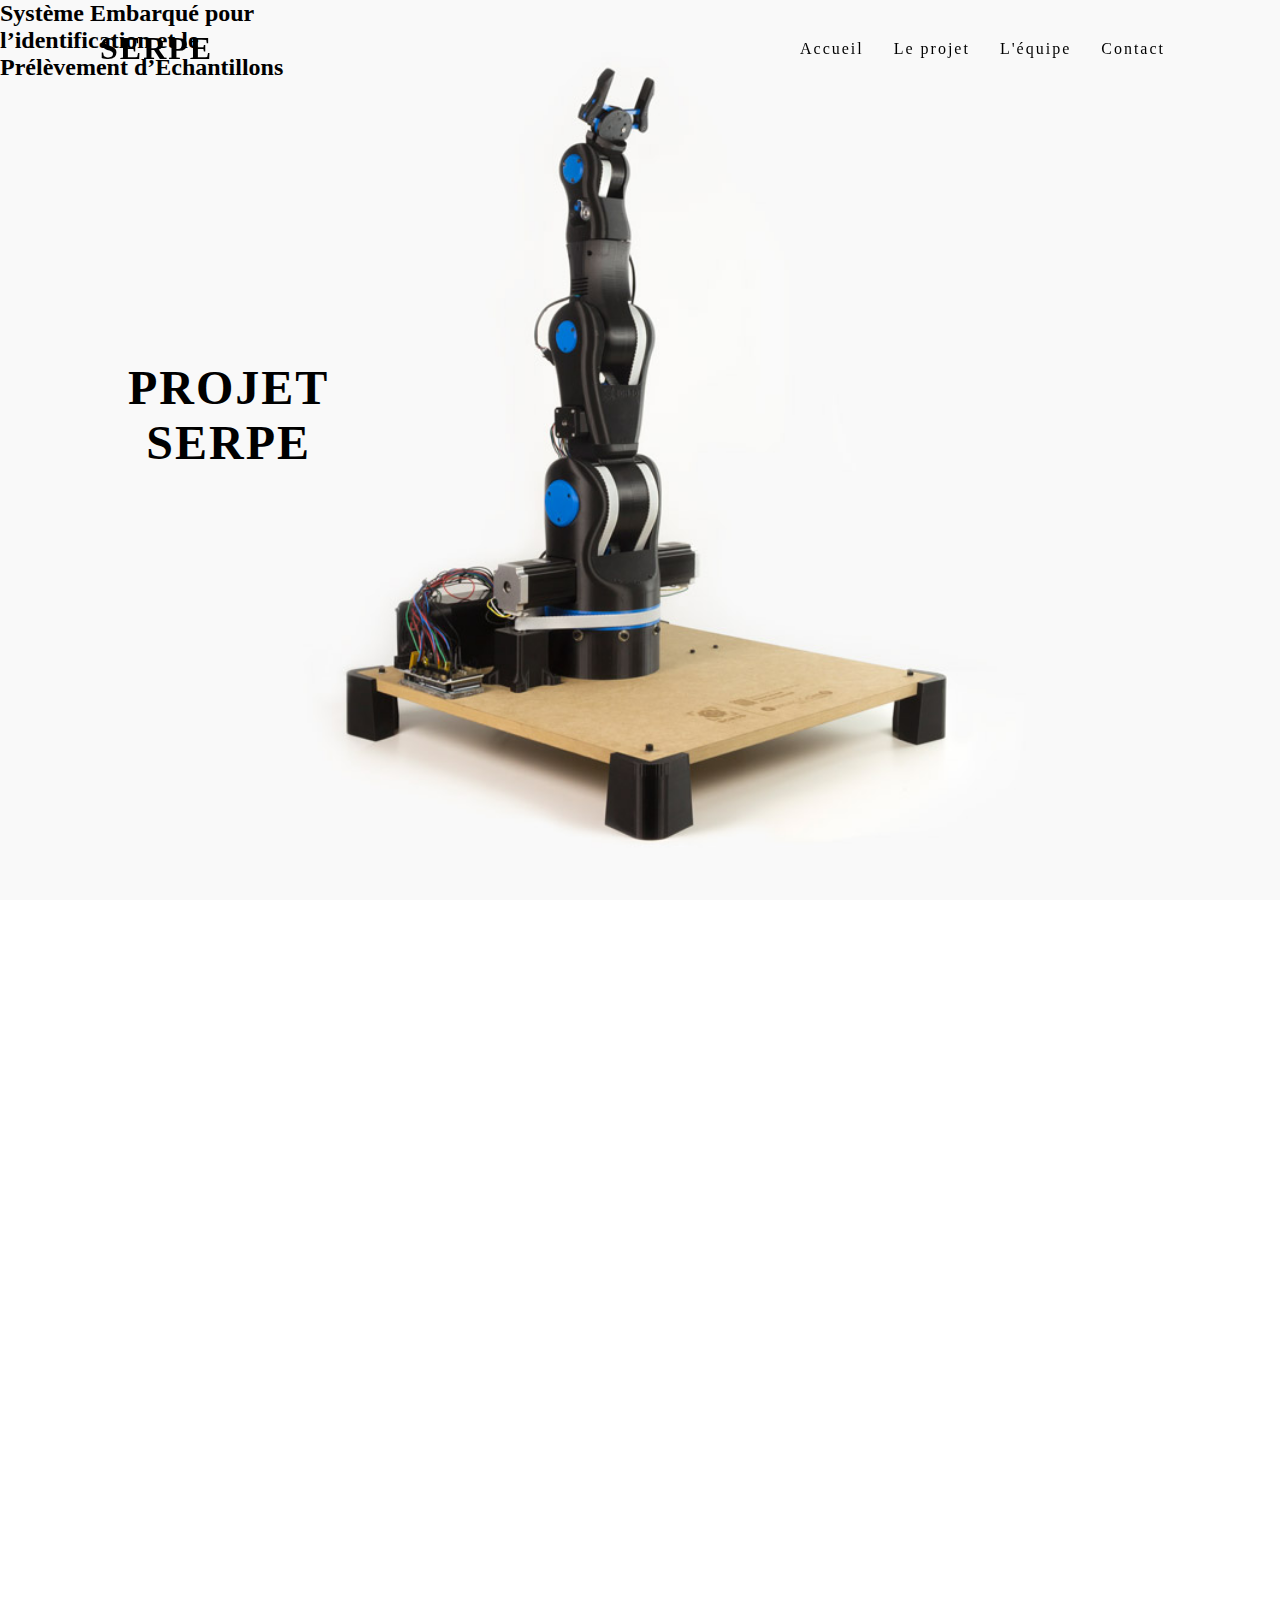
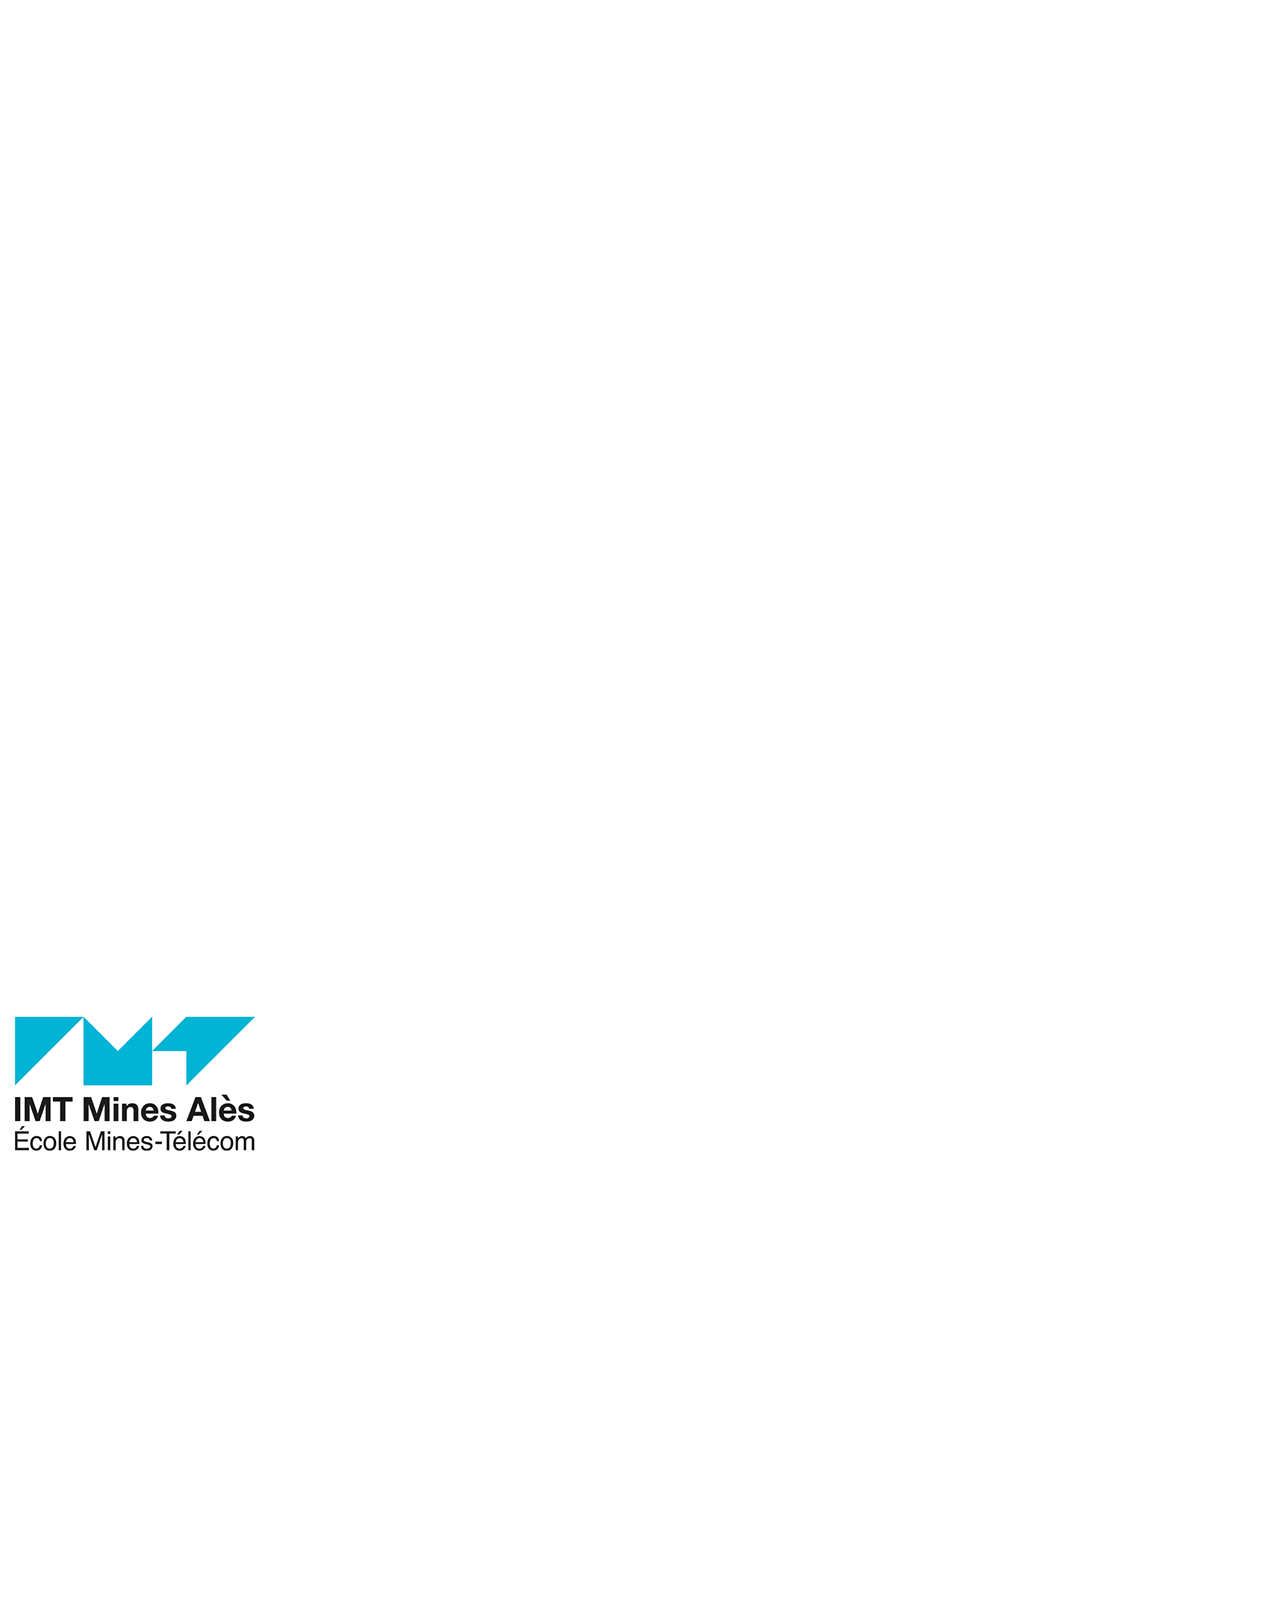
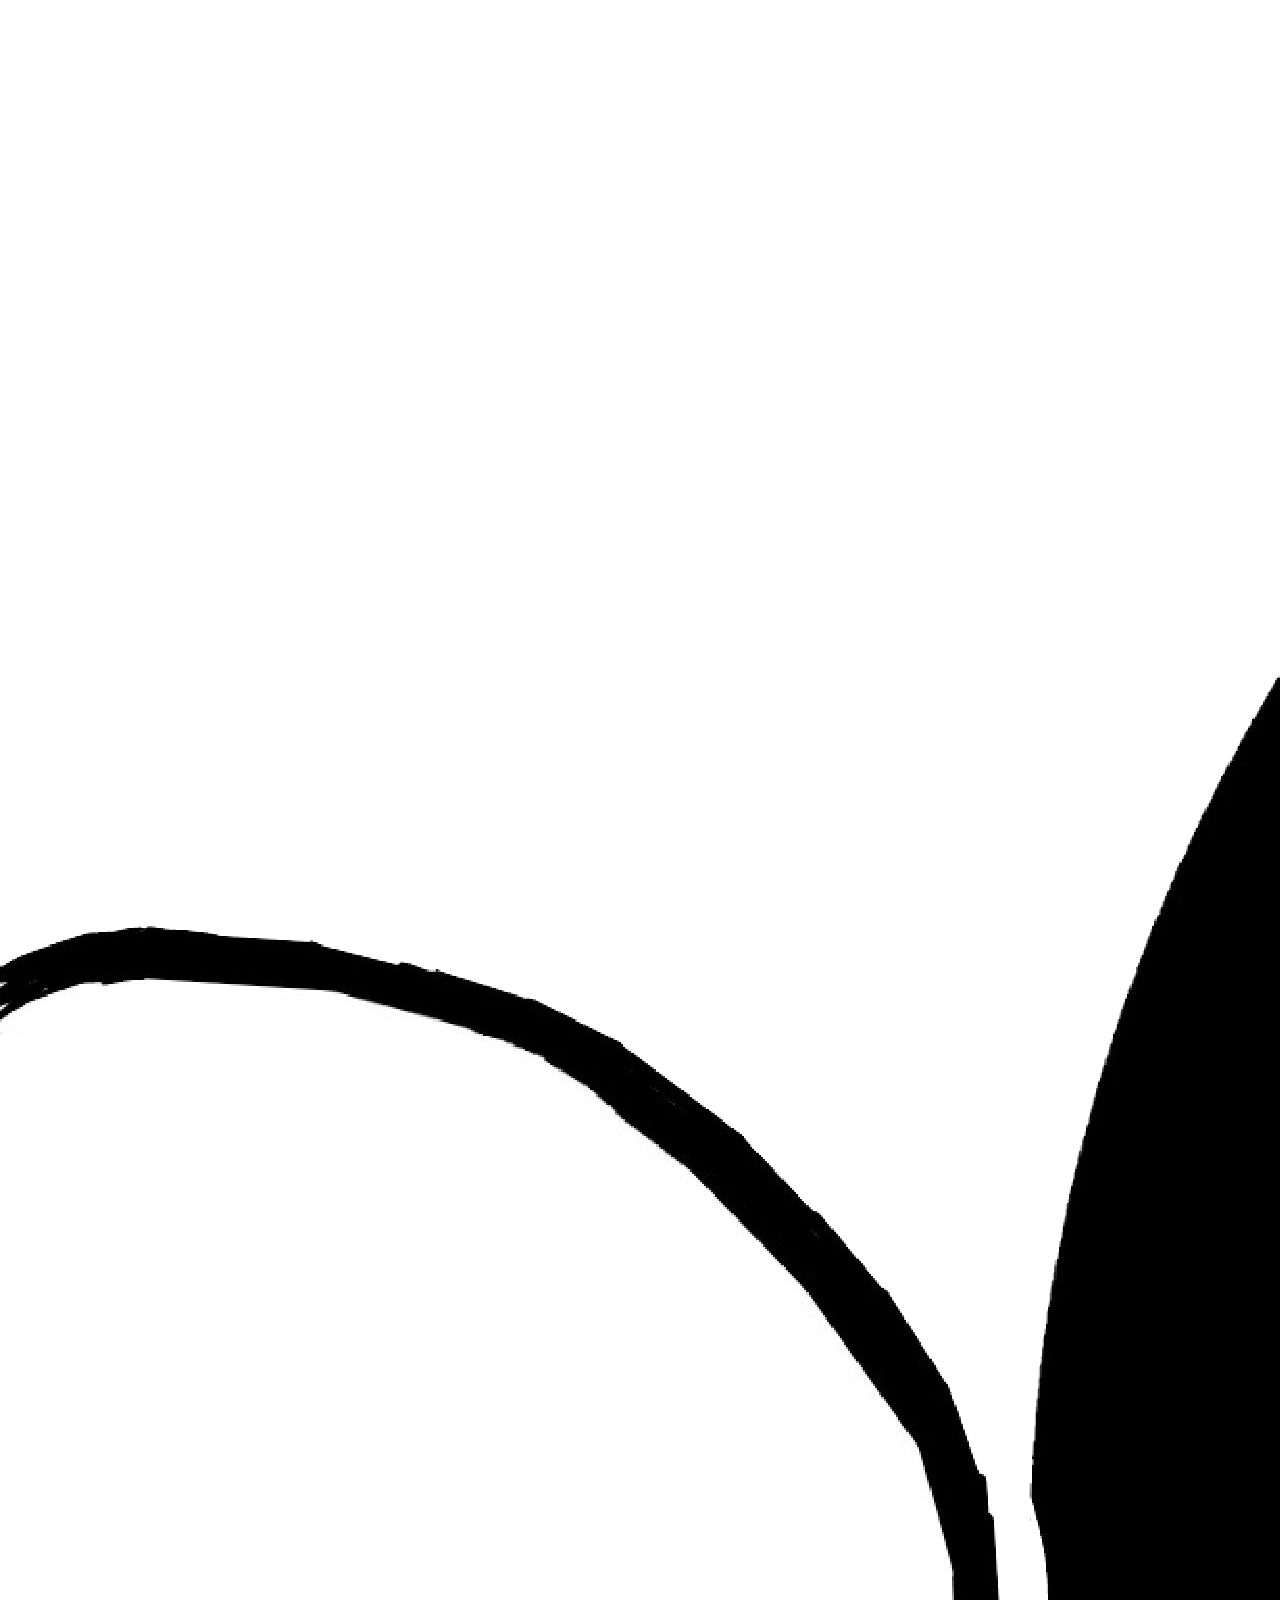
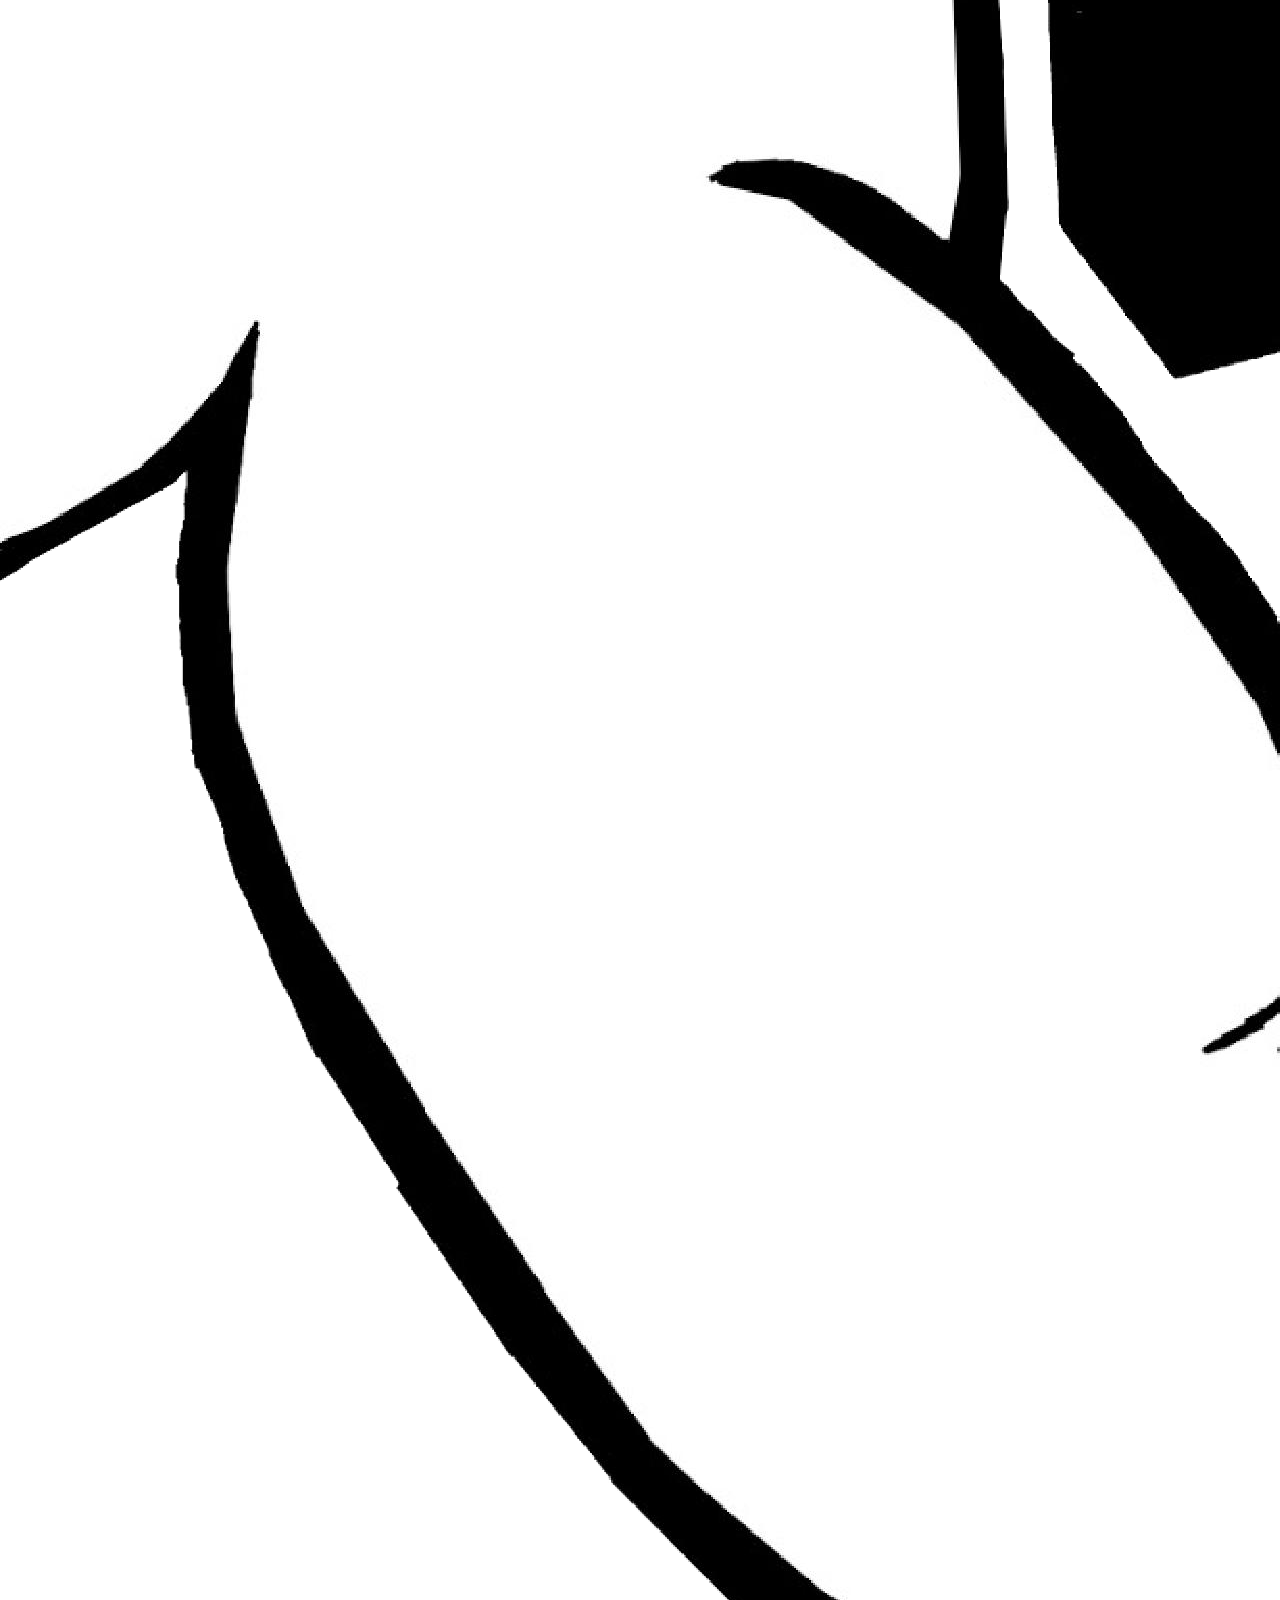
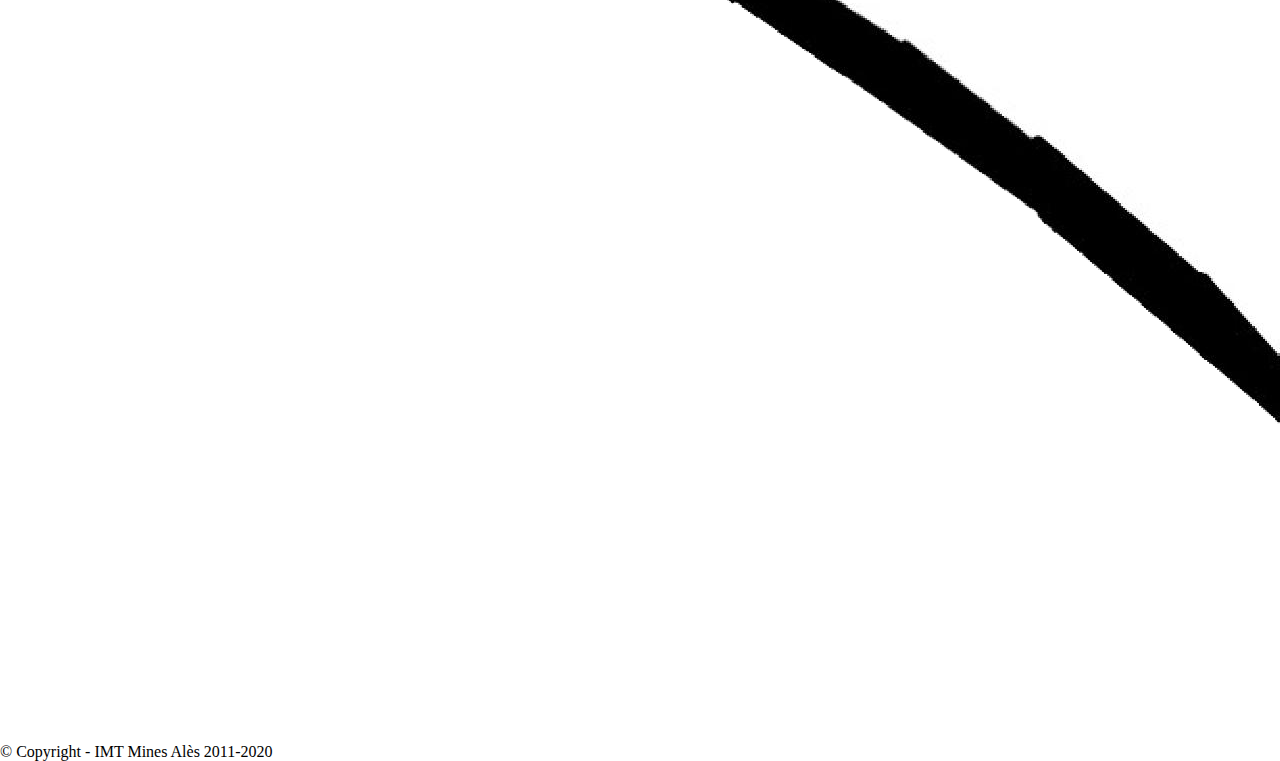
==== index.html @ 5c1b6950 "MAJ 09/11/2020" ====
<!DOCTYPE html>
<html lang="fr">
<head>
    <meta charset="UTF-8">
    <meta name="viewport" content="width=device-width, initial-scale=1.0">
    <title>SERPE</title>
    <link rel="stylesheet" href="css/home.css">
    <link rel="stylesheet" href="https://unpkg.com/aos@next/dist/aos.css" />
</head>
<body>
    <header>
        <a href="#" class="logo">SERPE</a>
        <ul>
            <li id="current"><a href="index.html">Accueil</a></li>
            <li><a href="projet.html">Le projet</a></li>
            <li><a href="team.html">L'équipe</a></li>
            <li><a href="contact.html">Contact</a></li>
        </ul>
    </header>
    <section class="banner">
        <h1>PROJET<br>SERPE</h1>
        <h2>Système Embarqué pour <br> l’identification et le <br> Prélèvement d’Echantillons</h2>
    </section>

    <section class="projet" data-aos="fade-up"
    data-aos-offset="100"
    data-aos-delay="50"
    data-aos-duration="1000"
    data-aos-easing="ease">
        <h1>Le projet</h1>
        <p>Lorem ipsum dolor sit amet, consectetur adipisicing elit. Molestias cum fuga voluptatibus aliquam sed consequuntur,
            totam natus quam impedit quo ducimus nisi, earum iusto non! Amet, nisi et. Temporibus, quas? Lorem ipsum dolor sit
            amet consectetur adipisicing elit. Harum ducimus aperiam perferendis, quasi, totam minima distinctio error minus
            quaerat ex asperiores eaque? Corrupti aliquam, nobis soluta iure praesentium nihil officia!</p>
        <p>Lorem ipsum dolor sit amet, consectetur adipisicing elit. Molestias cum fuga voluptatibus aliquam sed consequuntur,
            totam natus quam impedit quo ducimus nisi, earum iusto non! Amet, nisi et. Temporibus, quas? Lorem ipsum dolor sit
            amet consectetur adipisicing elit. Harum ducimus aperiam perferendis, quasi, totam minima distinctio error minus
            quaerat ex asperiores eaque? Corrupti aliquam, nobis soluta iure praesentium nihil officia!</p>
        <p>Lorem ipsum dolor sit amet, consectetur adipisicing elit. Molestias cum fuga voluptatibus aliquam sed consequuntur,
            totam natus quam impedit quo ducimus nisi, earum iusto non! Amet, nisi et. Temporibus, quas? Lorem ipsum dolor sit
            amet consectetur adipisicing elit. Harum ducimus aperiam perferendis, quasi, totam minima distinctio error minus
            quaerat ex asperiores eaque? Corrupti aliquam, nobis soluta iure praesentium nihil officia!</p>
    </section>

    <section class="competences" data-aos="fade-up"
        data-aos-offset="100"
        data-aos-delay="50"
        data-aos-duration="1000"
        data-aos-easing="ease">
        <h1>Compétences</h1>
        <div class="competencesFlex">
            <div class="boxCompetencesFlex" data-aos="fade-right"
            data-aos-delay="300"
            data-aos-duration="1000"
            data-aos-easing="ease">
                <img src="../images/001-robotic-arm.png" alt="Robotique">
                <h2>Robotique</h2>
            </div>
            <div class="boxCompetencesFlex" data-aos="fade-right"
            data-aos-delay="600"
            data-aos-duration="1000"
            data-aos-easing="ease">
                <img src="../images/006-system.png" alt="Mécanique">
                <h2>Mécanique</h2>
            </div>
            <div class="boxCompetencesFlex" data-aos="fade-right"
            data-aos-delay="900"
            data-aos-duration="1000"
            data-aos-easing="ease">
                <img src="../images/004-programing.png" alt="Informatique">
                <h2>Informatique</h2>
            </div>        
        </div>
        <div class="competencesFlex">
            <div class="boxCompetencesFlex" data-aos="fade-right"
            data-aos-delay="1100"
            data-aos-offset="100"
            data-aos-duration="1000"
            data-aos-easing="ease">
                <img src="../images/003-machinery.png" alt="Automatisme">
                <h2>Automatisme</h2>
            </div>
            <div class="boxCompetencesFlex" data-aos="fade-right"
            data-aos-delay="1400"
            data-aos-offset="100"
            data-aos-duration="1000"
            data-aos-easing="ease">
                <img src="../images/005-electricity.png" alt="Électrique">
                <h2>Électrique</h2>
            </div>
            <div class="boxCompetencesFlex" data-aos="fade-right"
            data-aos-delay="1700"
            data-aos-offset="100"
            data-aos-duration="1000"
            data-aos-easing="ease">
                <img src="../images/002-electronic.png" alt="Électronique">
                <h2>Électronique</h2>
            </div>        
        </div>
    </section>

    <section class="equipe" data-aos="fade-up"
    data-aos-offset="100"
    data-aos-delay="50"
    data-aos-duration="1000"
    data-aos-easing="ease">
        <h1>Équipe</h1>
        <p>Lorem ipsum dolor sit amet, consectetur adipisicing elit. Molestias cum fuga voluptatibus aliquam sed consequuntur,
            totam natus quam impedit quo ducimus nisi, earum iusto non! Amet, nisi et. Temporibus, quas? Lorem ipsum dolor sit
            amet consectetur adipisicing elit. Harum ducimus aperiam perferendis, quasi, totam minima distinctio error minus
            quaerat ex asperiores eaque? Corrupti aliquam, nobis soluta iure praesentium nihil officia!</p>
        <p>Lorem ipsum dolor sit amet, consectetur adipisicing elit. Molestias cum fuga voluptatibus aliquam sed consequuntur,
            totam natus quam impedit quo ducimus nisi, earum iusto non! Amet, nisi et. Temporibus, quas? Lorem ipsum dolor sit
            amet consectetur adipisicing elit. Harum ducimus aperiam perferendis, quasi, totam minima distinctio error minus
            quaerat ex asperiores eaque? Corrupti aliquam, nobis soluta iure praesentium nihil officia!</p>
        <p>Lorem ipsum dolor sit amet, consectetur adipisicing elit. Molestias cum fuga voluptatibus aliquam sed consequuntur,
            totam natus quam impedit quo ducimus nisi, earum iusto non! Amet, nisi et. Temporibus, quas? Lorem ipsum dolor sit
            amet consectetur adipisicing elit. Harum ducimus aperiam perferendis, quasi, totam minima distinctio error minus
            quaerat ex asperiores eaque? Corrupti aliquam, nobis soluta iure praesentium nihil officia!</p>
    </section>

    <footer>
        <div class="logos">
            <img src="../images/logo IMT.jpg" alt="">
            <img src="../images/Logo MKX4.png" alt="">
        </div>
        <div class="copyright">
            <p>© Copyright - IMT Mines Alès 2011-2020</p>
        </div>
        <div class="empty"></div>
    </footer>

    <script type="text/javascript">
        window.addEventListener("scroll", function(){
            var header = document.querySelector("header");
            header.classList.toggle("sticky", window.scrollY > 0);
        })
    </script>

    <script src="https://unpkg.com/aos@next/dist/aos.js"></script>
    <script>
        AOS.init();
    </script>
</body>
</html>
---- css/home.css ----
@import url('https://fonts.googleapis.com/css?family=Poppins&display=swap');
*
{
    margin: 0;
    padding: 0;
    box-sizing: border-box;
    font-family: 'Roboto';
}
body
{
    min-height: 200vh;
}
header
{
    position: fixed;
    top: 0;
    left: 0;
    width: 100%;
    display: flex;
    justify-content: space-between;
    align-items: center;
    transition: 0.6s;
    padding: 30px 100px;
    z-index: 10000;
}
header.sticky
{
    padding: 5px 100px;
    background: #000;
}

header .logo
{
    position: relative;
    font-weight:  700;
    color: black;
    text-decoration: none;
    font-size: 2em;
    text-transform:  uppercase;
    letter-spacing: 2px;
    transition: 0.6s;
}

header ul
{
    position: relative;
    display: flex;
    justify-content: center;
    align-items: center;
}

header ul li
{
    position: relative;
    list-style: none;
}

header ul li a 
{
    position: relative;
    margin: 0 15px;
    text-decoration: none;
    color: black;
    letter-spacing: 2px;
    font-weight: 500px;
    transition: 0.6s;
}

.banner
{
    position: relative;
    width: 100%;
    height: 100vh;
    background: url(../images/serpe.jpg);
    background-attachment: fixed;
    background-position: top;
    background-repeat: no-repeat;
    background-size: cover;
}

.banner h1
{
    font-weight: bold;
    font-size: 3em;
    letter-spacing: 2px;
    text-align: center;
    position: absolute;
    top: 40%;
    left: 10%;
}

header.sticky .logo,
header.sticky ul li a
{
    color: white;
}

.equipe h1
{
    padding-top: 2vh;
    padding-bottom: 2vh;
    padding-left: 2vw;
    font-size: 3em;
    font-weight: bold;
    text-decoration: underline;
}

.competences
{
    background-color: antiquewhite;
}

.competences h1
{
    padding-top: 3vh;
    padding-bottom: 3vh;
    padding-left: 2vw;
    font-size: 2em;
    font-weight: bold;
    text-decoration: underline;
}

.competences .competencesFlex
{
    display: flex;
    justify-content: space-evenly;
    align-items: center;
    padding: 5vh;
}

.competences .boxCompetencesFlex
{
    display: flex;
    justify-content: center;
    align-items: center;
    flex-direction: column;
}

.competences img
{
    max-width: 20%;
    height: auto;
    position: relative;
    top: 50%;
}

.competences h2
{
    position: relative;
    text-align: center;
    font-size: 1.5em;
    margin: 2vh;
    font-weight: normal;
}

.projet
{
    background-color: white;
    min-height: 100vh;
}

.projet h1
{
    padding-top: 3vh;
    padding-bottom: 3vh;
    padding-left: 2vw;
    font-size: 2em;
    font-weight: bold;
    text-decoration: underline;
}

.projet p
{
    position: relative;
    text-align: justify;
    font-size: 1em;
    margin: 2vh;
    font-weight: normal;
}
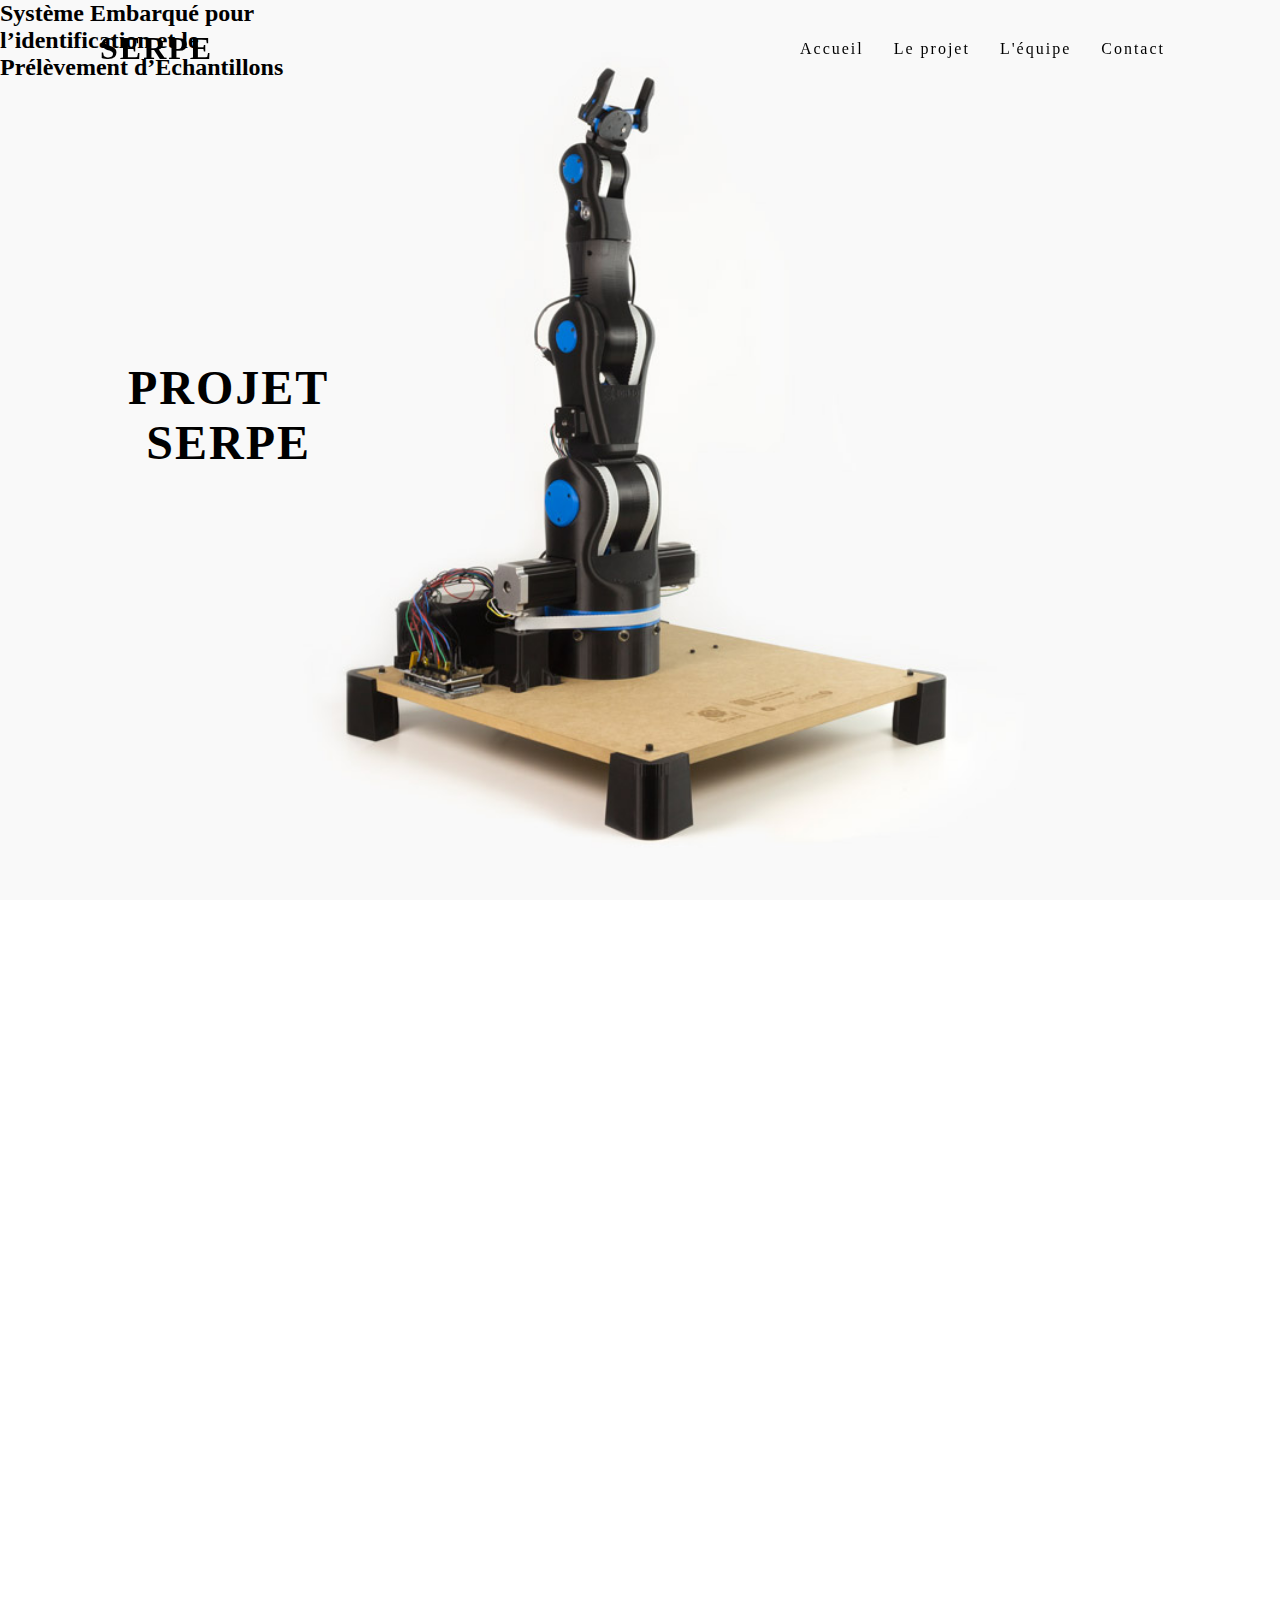
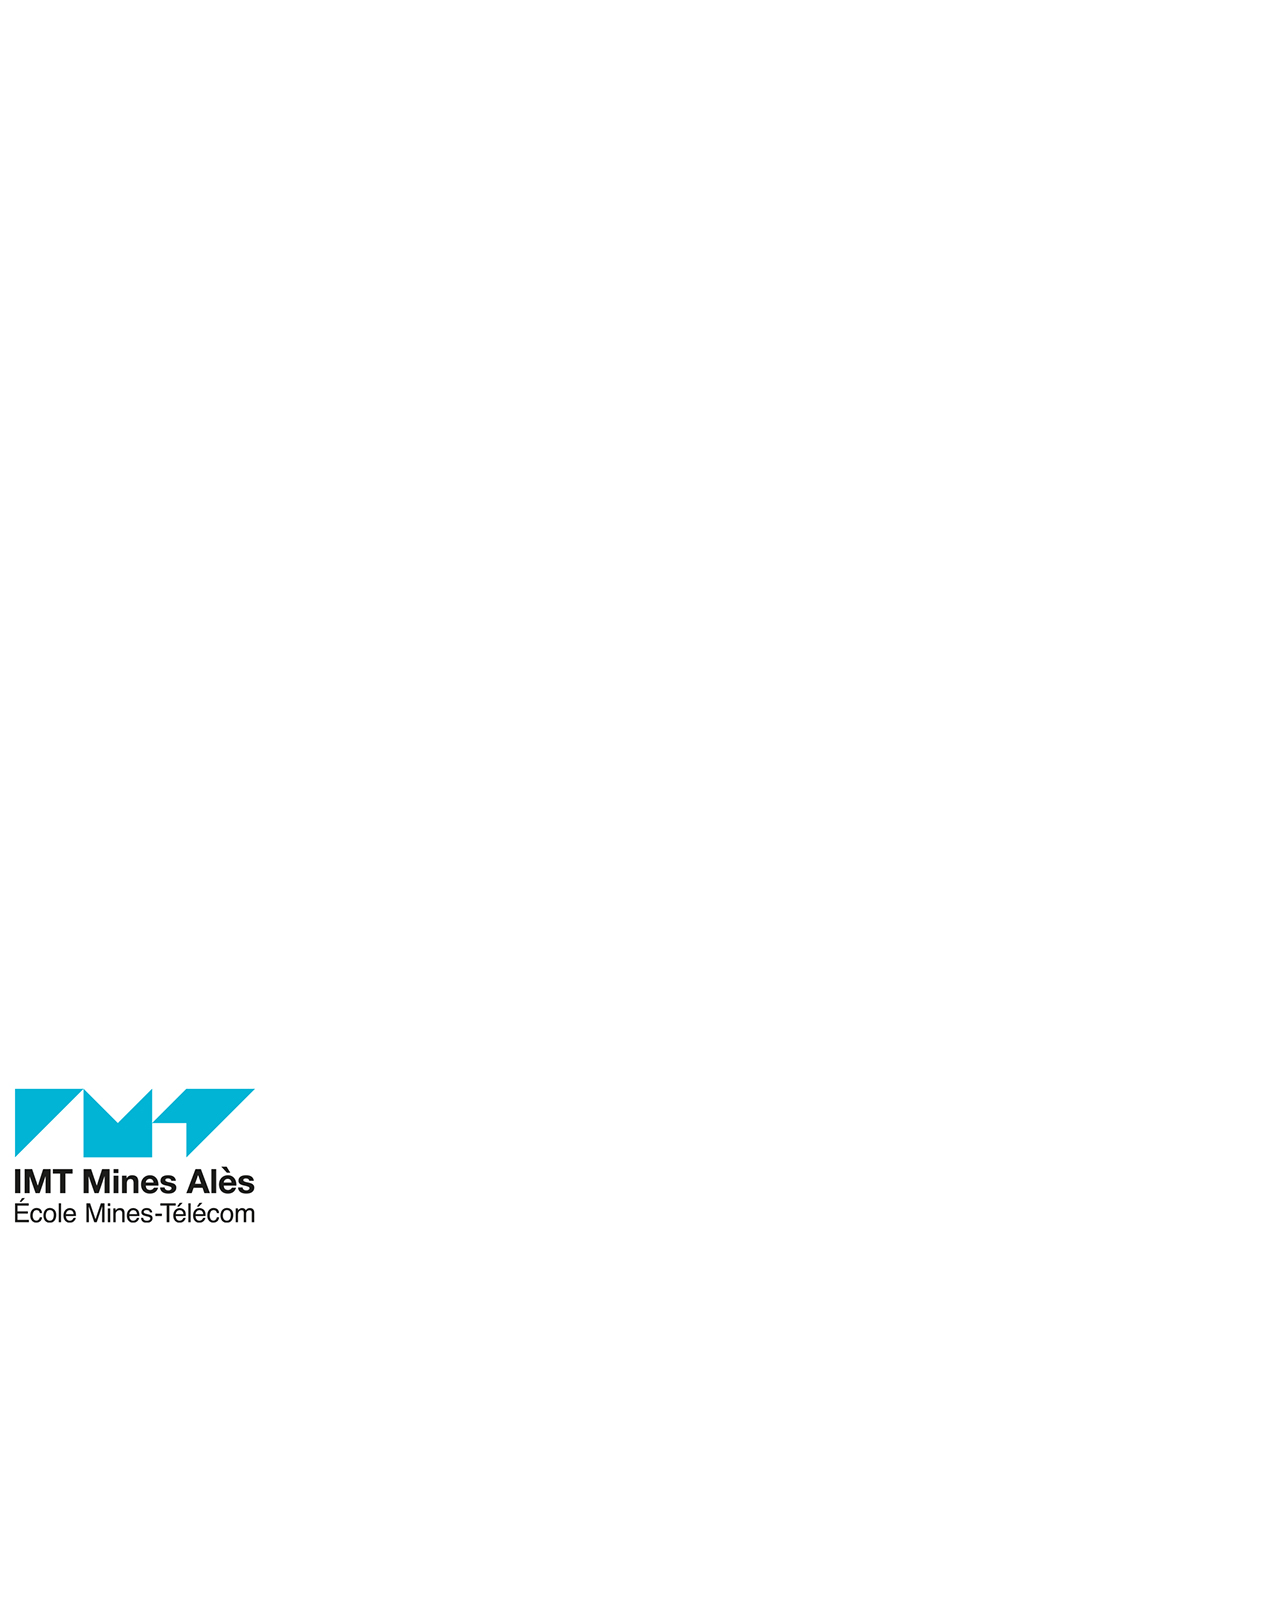
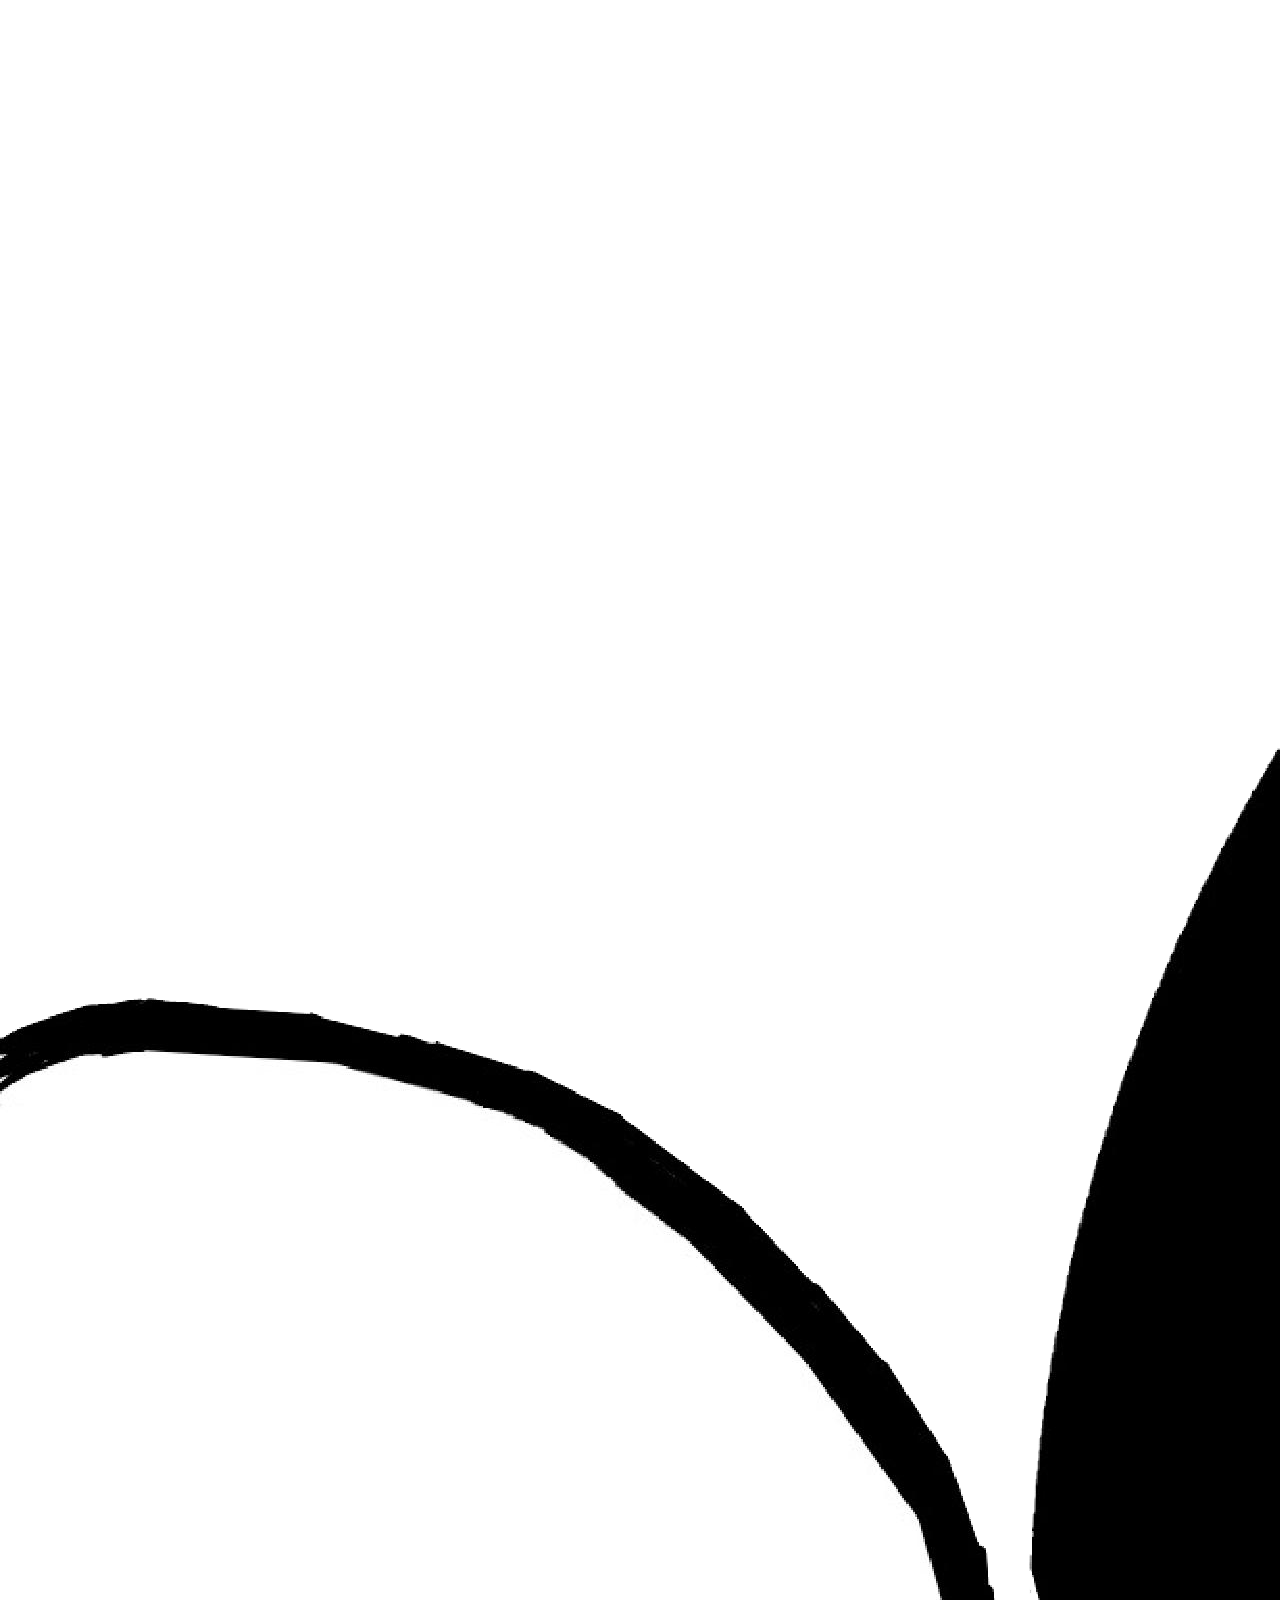
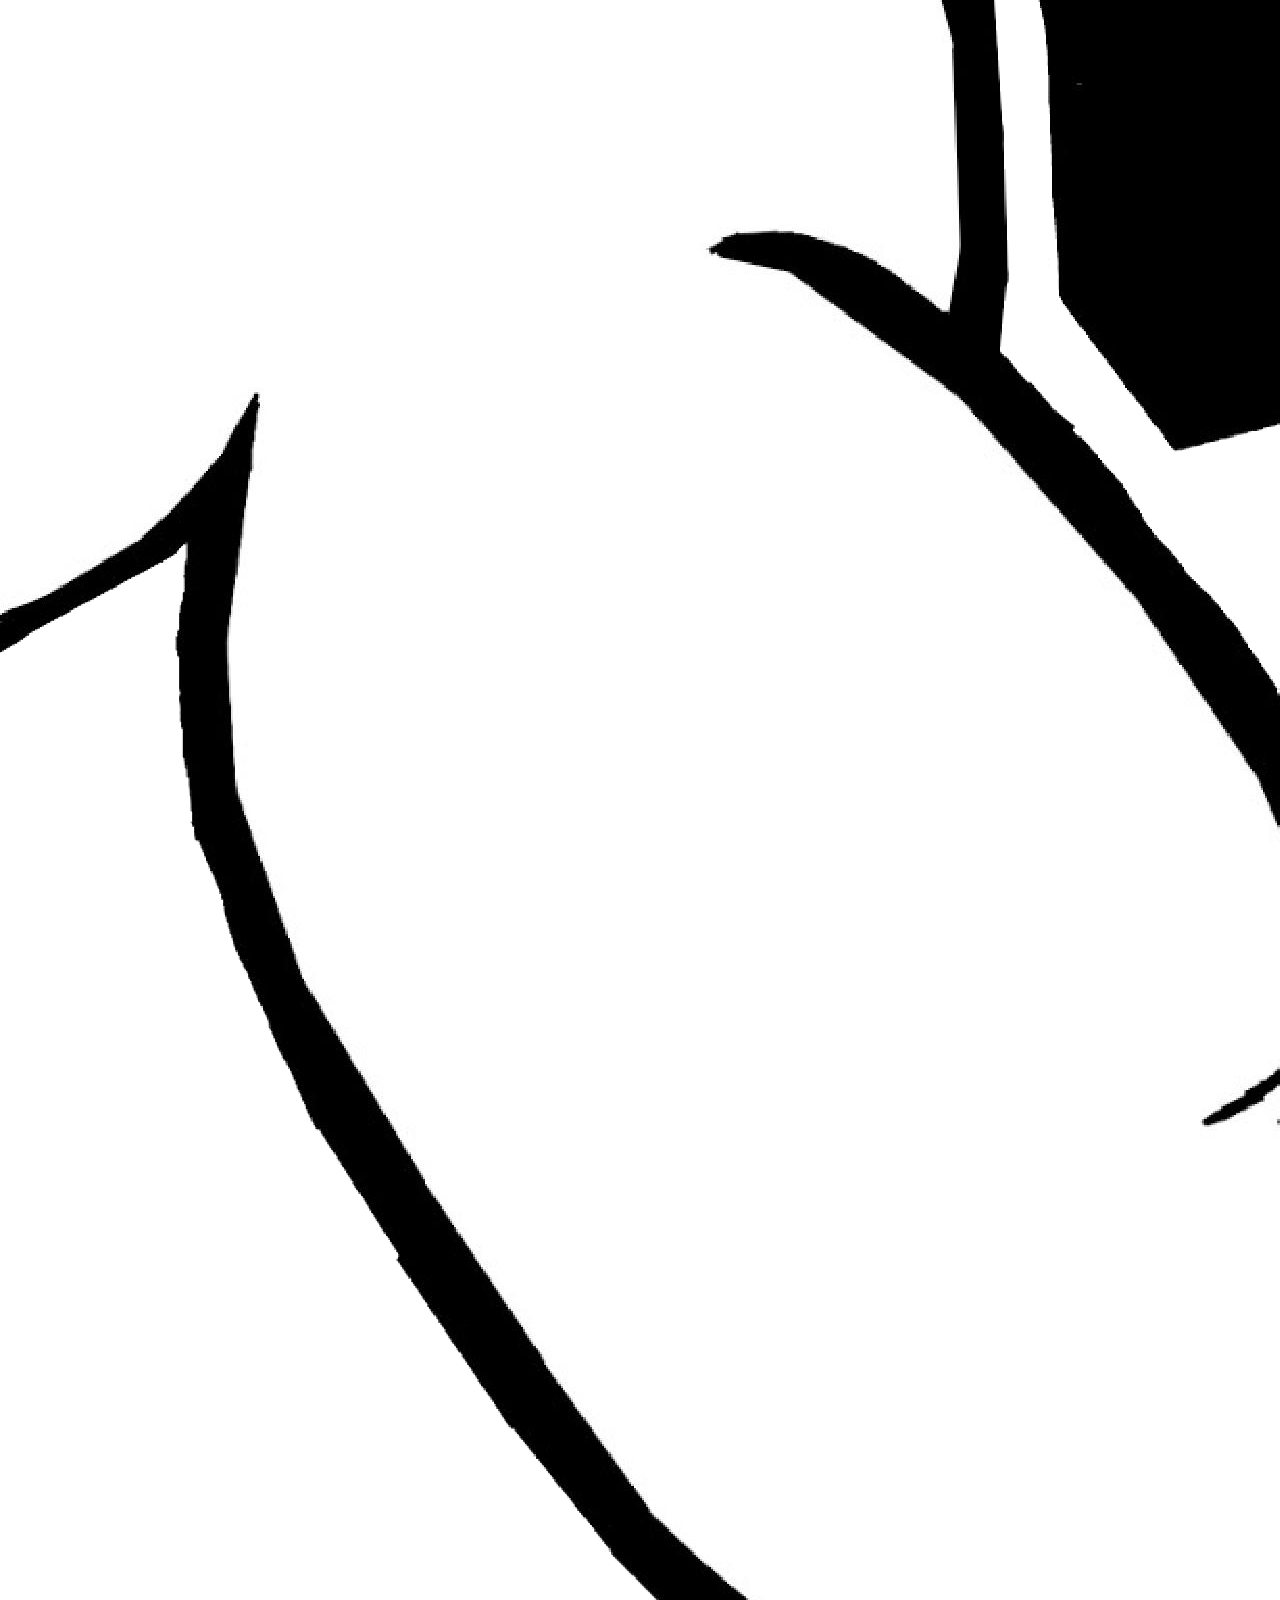
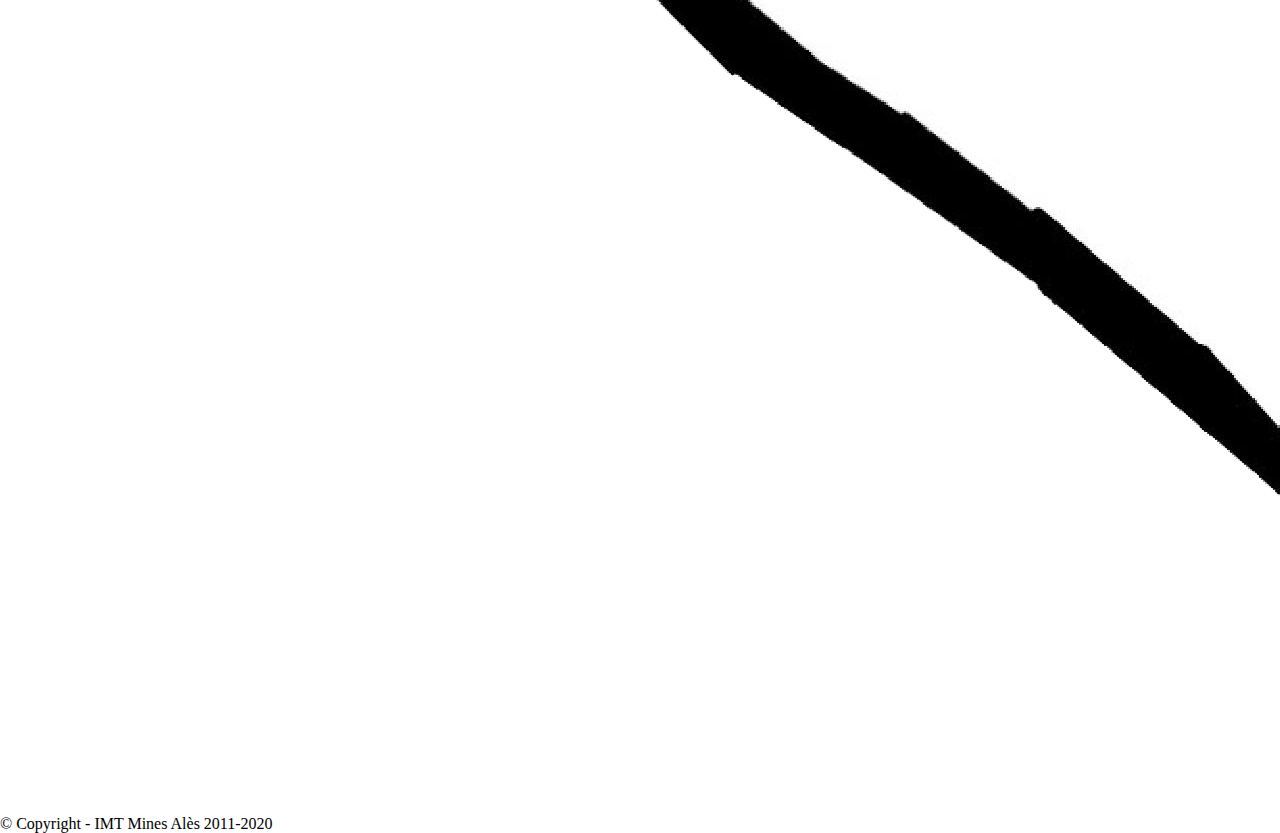
==== commit ec143ed4: "Add files via upload" ====
--- a/index.html
+++ b/index.html
@@ -28,18 +28,33 @@
     data-aos-duration="1000"
     data-aos-easing="ease">
         <h1>Le projet</h1>
-        <p>Lorem ipsum dolor sit amet, consectetur adipisicing elit. Molestias cum fuga voluptatibus aliquam sed consequuntur,
-            totam natus quam impedit quo ducimus nisi, earum iusto non! Amet, nisi et. Temporibus, quas? Lorem ipsum dolor sit
-            amet consectetur adipisicing elit. Harum ducimus aperiam perferendis, quasi, totam minima distinctio error minus
-            quaerat ex asperiores eaque? Corrupti aliquam, nobis soluta iure praesentium nihil officia!</p>
-        <p>Lorem ipsum dolor sit amet, consectetur adipisicing elit. Molestias cum fuga voluptatibus aliquam sed consequuntur,
-            totam natus quam impedit quo ducimus nisi, earum iusto non! Amet, nisi et. Temporibus, quas? Lorem ipsum dolor sit
-            amet consectetur adipisicing elit. Harum ducimus aperiam perferendis, quasi, totam minima distinctio error minus
-            quaerat ex asperiores eaque? Corrupti aliquam, nobis soluta iure praesentium nihil officia!</p>
-        <p>Lorem ipsum dolor sit amet, consectetur adipisicing elit. Molestias cum fuga voluptatibus aliquam sed consequuntur,
-            totam natus quam impedit quo ducimus nisi, earum iusto non! Amet, nisi et. Temporibus, quas? Lorem ipsum dolor sit
-            amet consectetur adipisicing elit. Harum ducimus aperiam perferendis, quasi, totam minima distinctio error minus
-            quaerat ex asperiores eaque? Corrupti aliquam, nobis soluta iure praesentium nihil officia!</p>
+        <p>
+            Le projet SERPE est un projet de démentèlement nucléaire qui est proposé par le <a href="https://www.cea.fr/Pages/domaines-recherche/energie-nucleaire.aspx" target="_blank">CEA</a> <br>
+            L'objectif est de proposer un système automatisé permettant de réaliser des prélèvements de diverses matières au sein d'une cellule radioactive. 
+        </p>
+        <h2>MKX en force</h2>
+        <p>
+            Le projet SERPE s'intègre avec le <a href="http://rica4-by-mkx.blogspot.com" target="_blank">projet RICA</a>, correspondant à une base mobile réalisée par les formations Mécatroniques de l'IMT mines Alès précédentes.
+            Le bras robotisé viendra se fixer sur la base mobile existantes pour réaliser ses missions opérationnelles.<br>
+            La formation mécatronique propose un projet sur les 3 ans. Ce projet va accompagner les différentes générations de MKX pour finalement aboutir 
+            à des montées en gammes des systèmes déjà proposés pour arriver à terme à des systèmes entièrement autonomes et tendant vers l'articulation humaine.
+        </p>
+        <h2>Le COVID : Comment gérer ?</h2>
+        <p>
+            Comme dans de nombreux domaines, le COVID c'est imposé à nous et il a donc fallu revoir nos méthodes de travail pour y intégrer le travail à distance.
+            Durant nos deux premières années de formations (2018-2020) nous avons réalisé des travaux d'études, d'Ingéniérie Système pour définir notre système 
+            et le concevoir.<br>
+            La troisième année devait être pour nous la phase de réalisation du système. Nous avons donc du revoir notre organisation. Après discution avec l'IMT Mines Alès,
+            il a été accepté le fait de pouvoir se rendre sur place pour le montage en effectif réduit (entre 1/4 et 1/3 de l'équipe).<br>
+            Nous avons également découpé le travail de sorte à créer des pôles pouvant travailler entièrement en distanciel pour réguler et minimiser notre présence nécessaire sur site.<br>
+            Ainsi :
+            <ul>
+                <li>La partie programmation sera faite en distanciel. Un acteur réalisera l'implémentation sur site accompagné par l'équipe via l'outil Teams.</li>
+                <li>La partie logistique sera fait exclusivement en distanciel avec des réunions régulières pour la mise en commun et transfert des informations projet.</li>
+                <li>La partie mécanique sera faite en distanciel pour la partie conception via des outils comme SolidWork. Le montage devra être réalisé en présentiel.</li>
+                <li>La partie commande sera effectuée comme la partie mécanique en ajoutant une phase de programmation en distanciel</li>
+              </ul>
+        </p>
     </section>
 
     <section class="competences" data-aos="fade-up"
@@ -105,18 +120,26 @@
     data-aos-duration="1000"
     data-aos-easing="ease">
         <h1>Équipe</h1>
-        <p>Lorem ipsum dolor sit amet, consectetur adipisicing elit. Molestias cum fuga voluptatibus aliquam sed consequuntur,
-            totam natus quam impedit quo ducimus nisi, earum iusto non! Amet, nisi et. Temporibus, quas? Lorem ipsum dolor sit
-            amet consectetur adipisicing elit. Harum ducimus aperiam perferendis, quasi, totam minima distinctio error minus
-            quaerat ex asperiores eaque? Corrupti aliquam, nobis soluta iure praesentium nihil officia!</p>
-        <p>Lorem ipsum dolor sit amet, consectetur adipisicing elit. Molestias cum fuga voluptatibus aliquam sed consequuntur,
-            totam natus quam impedit quo ducimus nisi, earum iusto non! Amet, nisi et. Temporibus, quas? Lorem ipsum dolor sit
-            amet consectetur adipisicing elit. Harum ducimus aperiam perferendis, quasi, totam minima distinctio error minus
-            quaerat ex asperiores eaque? Corrupti aliquam, nobis soluta iure praesentium nihil officia!</p>
-        <p>Lorem ipsum dolor sit amet, consectetur adipisicing elit. Molestias cum fuga voluptatibus aliquam sed consequuntur,
-            totam natus quam impedit quo ducimus nisi, earum iusto non! Amet, nisi et. Temporibus, quas? Lorem ipsum dolor sit
-            amet consectetur adipisicing elit. Harum ducimus aperiam perferendis, quasi, totam minima distinctio error minus
-            quaerat ex asperiores eaque? Corrupti aliquam, nobis soluta iure praesentium nihil officia!</p>
+        <p>
+            L'équipe est constituée des acteurs pouvant être retrouvés dans l'onglet <a href="team.html">équipe</a>.<br>
+            Ensuite, nous retrouvons le corps enseignant de l'IMT Mines Alès et un intervenant CEA.
+        </p>
+        <p>
+            Philippes GIRONES - Intervenant CEA et client projet.<br>
+            Alexandre MEIMOUNI - Enseignant chercheur, soutient programmation.<br>
+            Vincent CHAPURLAT - Enseignant chercheur, référent Ingéniérie Système.<br>
+            Francois SPINELLI - Enseignant chercheur, référent impression 3D.<br>
+            Patrice RIOU - Enseignant chercheur, référent mécanique.<br>
+            Jean-Samuel WIENIN - Référent MKX.<br>
+            Bernard AYME<br>
+            Sebastien MOULIN<br>
+            Philippe BOUILLET<br>
+            Philippe MOULIERE<br>
+        </p>
+        <p>
+            Pour finir, nous retrouvons également les générations précédentes de MKX qui ont réalisé la base 
+            mobile avec laquelle nous nous intégrons.
+        </p>
     </section>
 
     <footer>
